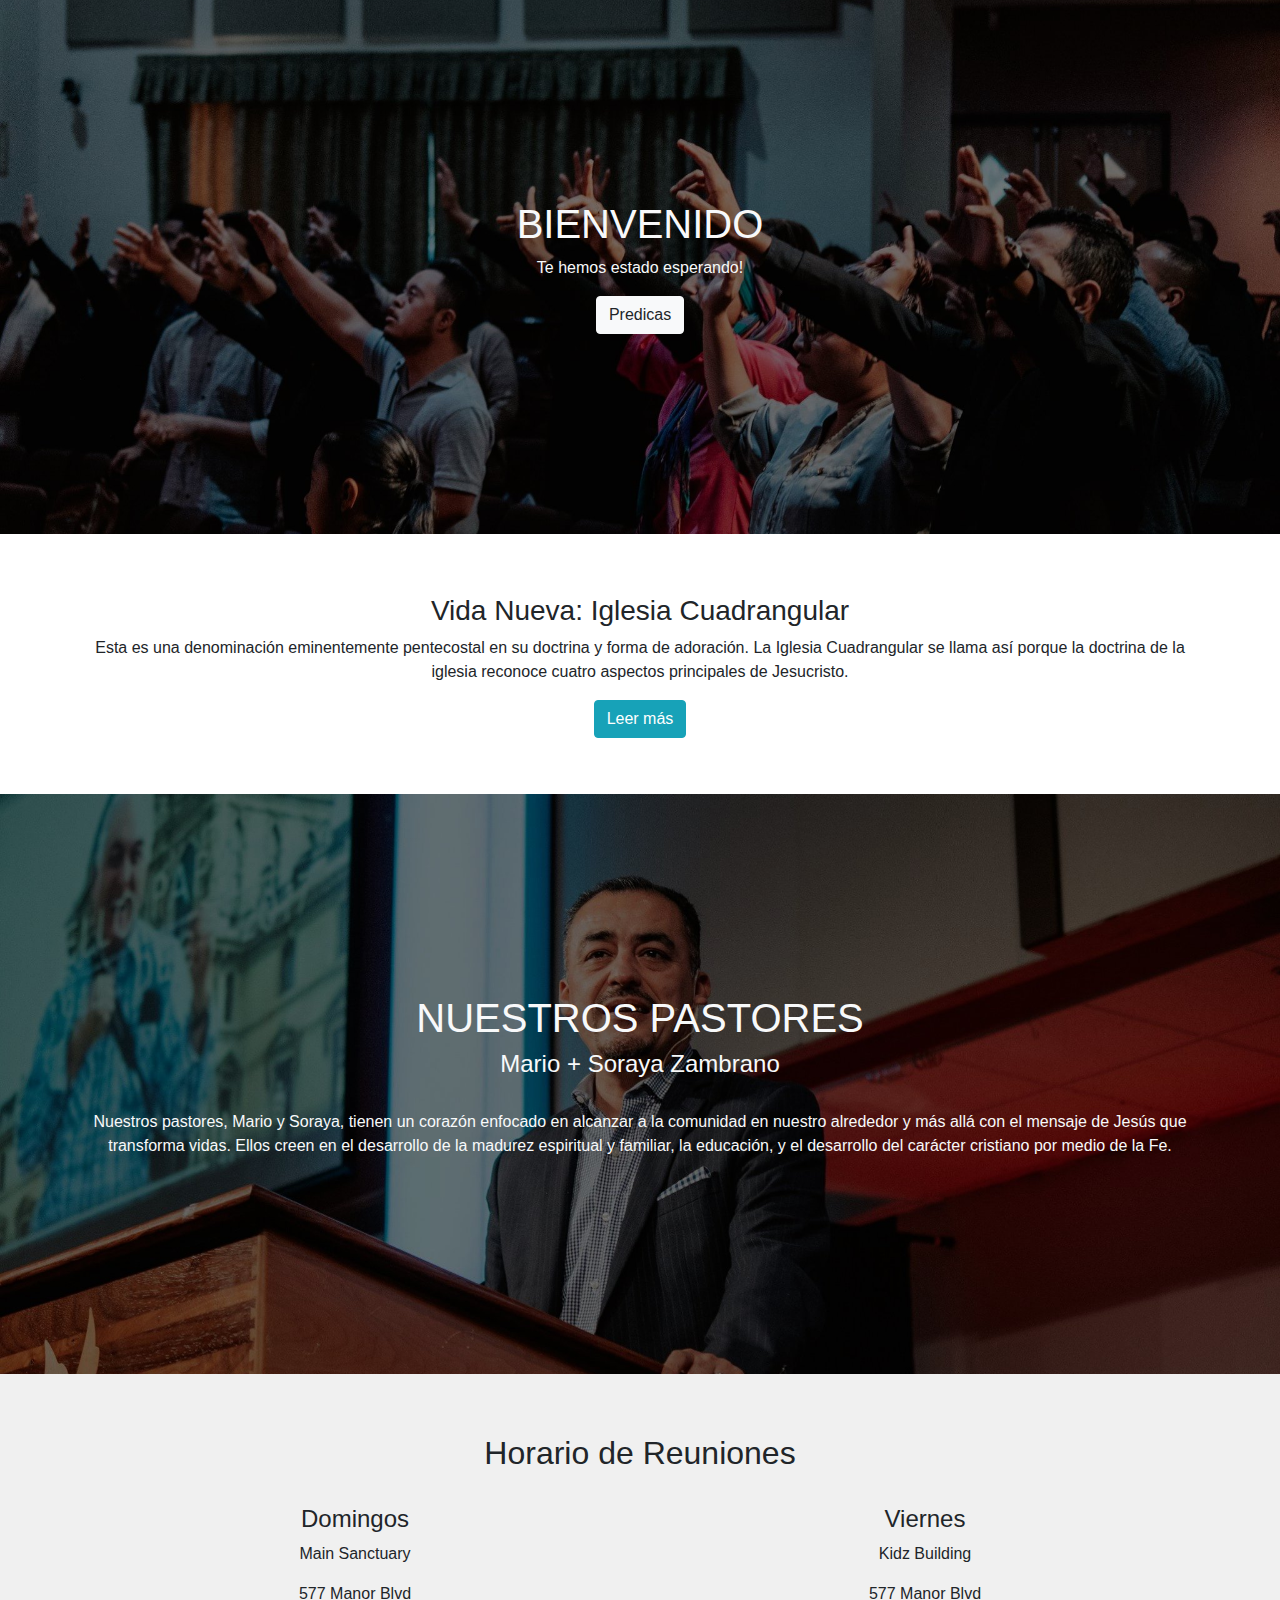
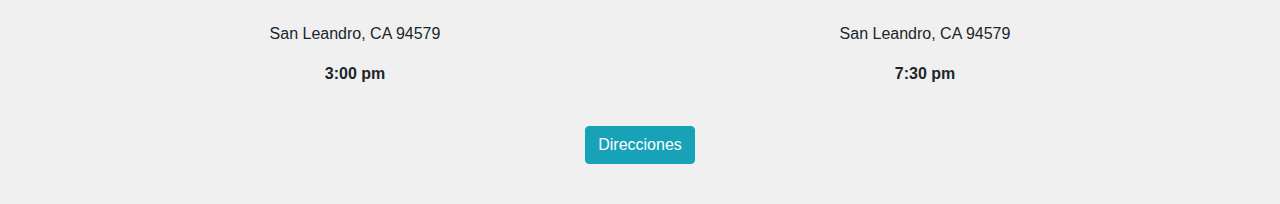
==== index.html @ b49d8861 "Added main files" ====
<!DOCTYPE html>
<html lang="en" dir="ltr">
    <head>
        <meta charset="utf-8">
        <meta name="viewport" content="width=device-width, initial-scale=1, shrink-to-fit=no">

        <title>Vida Nueva</title>

        <link rel="shortcut icon" type="image/png" href="img/icon.ico"  />
        <link rel="stylesheet" href="https://maxcdn.bootstrapcdn.com/bootstrap/4.0.0/css/bootstrap.min.css" integrity="sha384-Gn5384xqQ1aoWXA+058RXPxPg6fy4IWvTNh0E263XmFcJlSAwiGgFAW/dAiS6JXm" crossorigin="anonymous">
         <link rel="stylesheet" href="css/style.css">

    </head>

    <body>

        <header>
            <div class="container">
                <div class="row">
                    <div class="col text-center text-light">

                        <h1> BIENVENIDO </h1>
                        <p> Te hemos estado esperando! </p>
                        <a class="btn btn-light"  href="https://www.youtube.com/channel/UC_aDAeNyjmPONJC0Vfxlsgg" role="button"> Predicas  </a>

                    </div>
                </div>
            </div>
        </header>

        <div class="section-white">
            <div class="container">
                <div class="row">
                    <div class="col text-center">
                        <h3> Vida Nueva: Iglesia Cuadrangular </h3>
                        <p>Esta es una denominación eminentemente pentecostal en su doctrina
                             y forma de adoración. La Iglesia Cuadrangular se llama así porque la doctrina
                             de la iglesia reconoce cuatro aspectos principales de Jesucristo. </p>

                             <p>
                               <a class="btn btn-info" data-toggle="collapse" href="#vision-collapse" role="button" aria-expanded="false" aria-controls="collapseExample">
                                 Leer más
                               </a>
                             </p>

                             <div class="collapse" id="vision-collapse">
                                 <div class="card-deck">

                                       <div class="card">
                                         <img class="card-img-top vision-icon" src="img/vision/cruz.jpg" alt="Card image cap">
                                         <div class="card-body">
                                           <h5 class="card-title">Jesucristo: el Salvador</h5>
                                           <p class="card-text">El Primer y más importante aspecto de la doctrina Cuadrangular es que Jesucristo es el único medio de la salvación para la persona. La salvación no es por obras sino por gracia por medio de la fe, nadie se puede salvar a sí mismo. Efesios 2:8</p>
                                           <!-- <p class="card-text"><small class="text-muted">Last updated 3 mins ago</small></p> -->
                                         </div>
                                       </div>

                                       <div class="card">
                                         <img class="card-img-top" src="img/vision/copa.jpg" alt="Card image cap">
                                         <div class="card-body">
                                           <h5 class="card-title">Jesucristo: el Sanador</h5>
                                           <p class="card-text">La Salvación, el perdón de los pecados no es el final de todo lo que Jesús puede y quiere hacer por la persona. Una vez convertidos a Él, la persona puede ser llena del Espíritu Santo y tener la evidencia de ese bautismo a través de la manifestación de los 9 dones mencionados en 1 Corintios 12.</p>
                                         </div>

                                       </div>
                                       <div class="card">
                                         <img class="card-img-top" src="img/vision/paloma.jpg" alt="Card image cap">
                                         <div class="card-body">
                                           <h5 class="card-title">Jesucristo: el Bautizador con el Espíritu Santo</h5>
                                           <p class="card-text">En la Cruz del Calvario Jesús llevó nuestros pecados y también nuestros dolores y enfermedades. Nos a prometido que por su llagas somos curados. Podemos ser sanados sobrenaturalmente de nuestras enfermedades físicas por medio del Poder de Dios. Isaias 53</p>
                                         </div>
                                       </div>

                                       <div class="card">
                                         <img class="card-img-top" src="img/vision/corona.jpg" alt="Card image cap">
                                         <div class="card-body">
                                           <h5 class="card-title">Jesucristo: el Rey que viene</h5>
                                           <p class="card-text">Jesucristo regresa pronto a reinar. La Biblia le llama Rey de reyes y Senor de senores. Esta es la maravillosa esperanza que tenemos. Apocalipsis 22</p>
                                         </div>
                                       </div>

                                  </div>

                             </div>


                    </div>
                </div>
            </div>
        </div>

        <div class="section-pastor">

            <div class="container">
                <div class="row">
                    <div class="col text-center text-light">

                        <h1> NUESTROS PASTORES </h1>
                        <h4 class="font-weight-light"> Mario + Soraya Zambrano</h4>
                        <br>
                        <p class="">Nuestros pastores, Mario y Soraya, tienen un corazón enfocado en alcanzar a la comunidad en nuestro alrededor y más allá con el mensaje de Jesús que transforma vidas. Ellos creen en el desarrollo de la madurez espiritual y familiar, la educación, y el desarrollo del carácter cristiano por medio de la Fe.</p>

                    </div>
                </div>
            </div>

        </div>

        <div class="section-light">

            <div class="container text-center">
                <div class="row">
                    <div class="col">
                        <h2> Horario de Reuniones </h2>
                        <br>
                        <!-- <p class="">Nuestros pastores, Mario y Soraya, tienen un corazón enfocado en alcanzar a la comunidad en nuestro alrededor y más allá con el mensaje de Jesús que transforma vidas. Ellos creen en el desarrollo de la madurez espiritual y familiar, la educación, y el desarrollo del carácter cristiano por medio de la Fe.</p> -->
                    </div>
                </div>
                <div class="row">
                    <!-- <div class="col"></div> -->

                    <div class="col">
                        <h4> Domingos </h4>
                        <p class="font-weight-light"> Main Sanctuary </p>
                        <p class="font-weight-light"> 577 Manor Blvd </p>
                        <p class="font-weight-light"> San Leandro, CA 94579 </p>
                        <p class="font-weight-bold"> 3:00 pm </p>
                    </div>

                    <div class="col">
                        <h4> Viernes </h4>
                        <p class="font-weight-light"> Kidz Building </p>
                        <p class="font-weight-light"> 577 Manor Blvd </p>
                        <p class="font-weight-light"> San Leandro, CA 94579 </p>
                        <p class="font-weight-bold"> 7:30 pm </p>
                    </div>

                    <!-- <div class="col"></div> -->
                </div>
                <br>
                <a class="btn btn-info"  href="https://goo.gl/maps/6YPVJpTji6L2" role="button"> Direcciones  </a>

            </div>

        </div>

        <!-- <div class="section-blue">
            <div class="section-blue first-section">
                <div class="container">
                    <div class="row">
                        <div class="col text-center">
                            <p>Nuestra Vision</p>

                        </div>
                    </div>
                </div>
            </div>
        </div> -->


<!-- Setting up container template -->
        <!-- <div class="container">
          <div class="row">
            <div class="col">4Columns</div>
            <div class="col">4Columns</div>
            <div class="col">4 Columns</div>
          </div>
        </div> -->

    <script src="https://code.jquery.com/jquery-3.2.1.slim.min.js" integrity="sha384-KJ3o2DKtIkvYIK3UENzmM7KCkRr/rE9/Qpg6aAZGJwFDMVNA/GpGFF93hXpG5KkN" crossorigin="anonymous"></script>
    <script src="https://cdnjs.cloudflare.com/ajax/libs/popper.js/1.12.9/umd/popper.min.js" integrity="sha384-ApNbgh9B+Y1QKtv3Rn7W3mgPxhU9K/ScQsAP7hUibX39j7fakFPskvXusvfa0b4Q" crossorigin="anonymous"></script>
    <script src="https://maxcdn.bootstrapcdn.com/bootstrap/4.0.0/js/bootstrap.min.js" integrity="sha384-JZR6Spejh4U02d8jOt6vLEHfe/JQGiRRSQQxSfFWpi1MquVdAyjUar5+76PVCmYl" crossorigin="anonymous"></script>

    </body>
</html>
---- css/style.css ----
header {
    background-color: #FFFFFF;
    /* F0F8FF */
    padding: 200px 0;
    background-image: url("../img/crecer_opaque.jpg");
    background-size: cover;
    background-position: center center;
    background-repeat: no-repeat;
}

.section-white {
    background-color: #FFFFFF;
    padding: 60px 0 40px;
}

.section-light {
    background-color: #F0F0F0;
    padding: 60px 0 40px;
}

.second-section {
    padding: 200px 0;
    background-size: cover;
    background-position: center center;
    background-repeat: no-repeat;
    background-image: url("..img/sobre_nosotros/mario_zambrano_opaque.jpeg");
}

.section-pastor {
    background-color: #F0F8FF;
    padding: 200px 0;
    background-image: url("../img/pastor/pastor_podium_opaque.jpg");
    background-size: cover;
    background-position: center center;
    background-repeat: no-repeat;
}

.opaque {
    opacity: 0.8
}
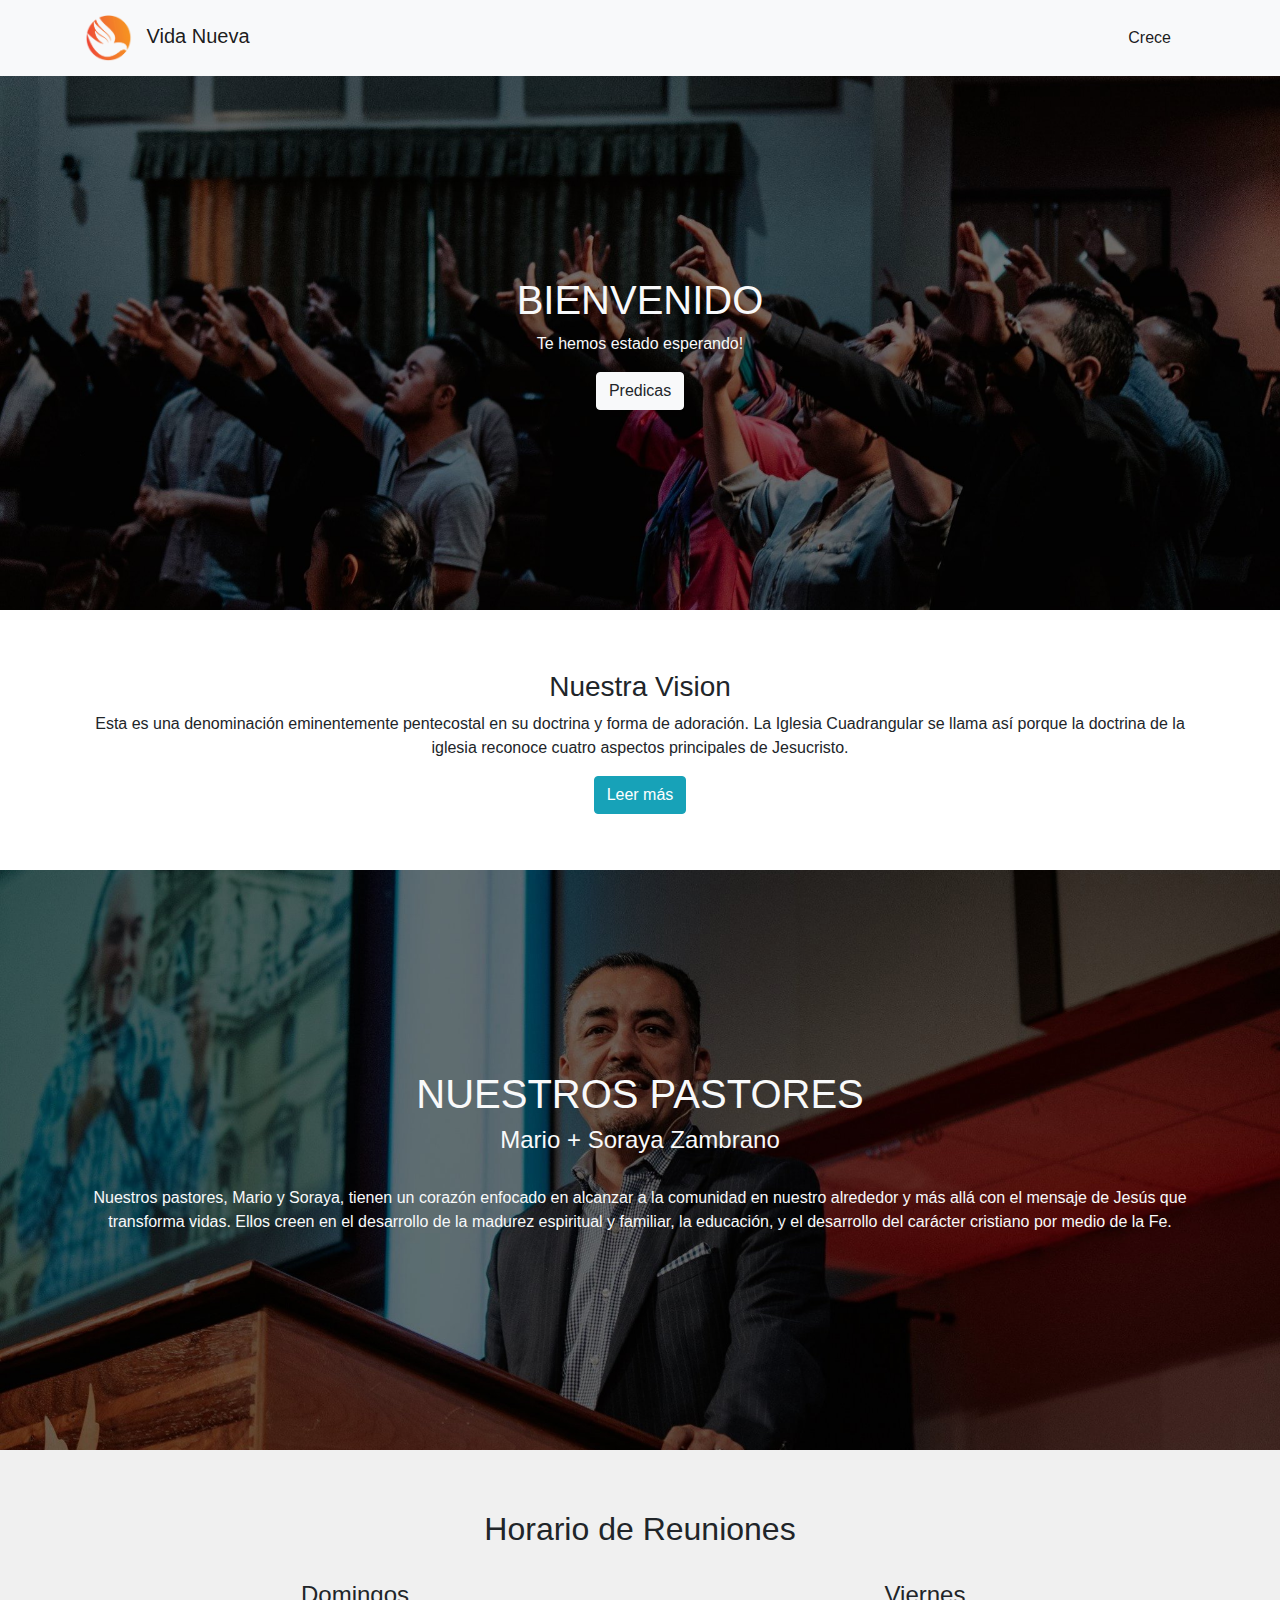
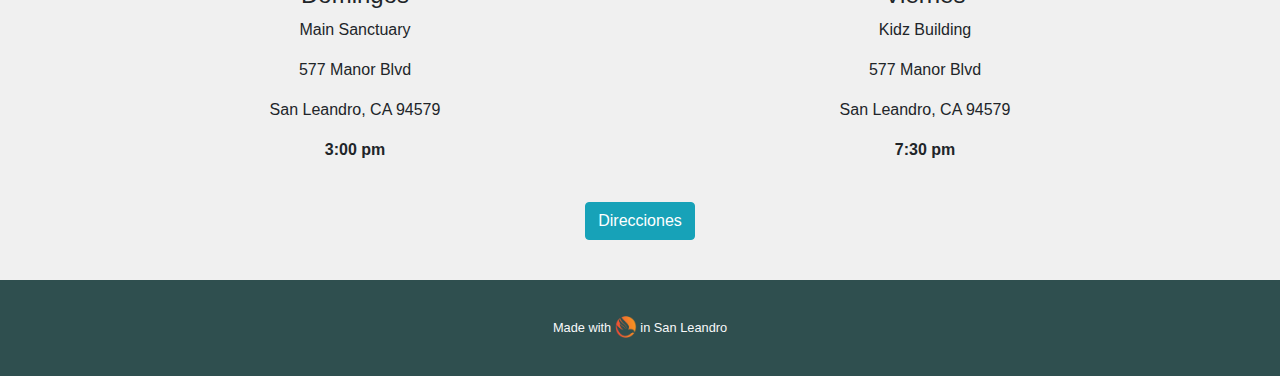
==== commit ddfc9154: "Configured main page" ====
--- a/index.html
+++ b/index.html
@@ -1,18 +1,45 @@
 <!DOCTYPE html>
 <html lang="en" dir="ltr">
-    <head>
-        <meta charset="utf-8">
-        <meta name="viewport" content="width=device-width, initial-scale=1, shrink-to-fit=no">
-
-        <title>Vida Nueva</title>
-
-        <link rel="shortcut icon" type="image/png" href="img/icon.ico"  />
-        <link rel="stylesheet" href="https://maxcdn.bootstrapcdn.com/bootstrap/4.0.0/css/bootstrap.min.css" integrity="sha384-Gn5384xqQ1aoWXA+058RXPxPg6fy4IWvTNh0E263XmFcJlSAwiGgFAW/dAiS6JXm" crossorigin="anonymous">
-         <link rel="stylesheet" href="css/style.css">
-
-    </head>
-
-    <body>
+<head>
+    <meta charset="utf-8">
+    <meta name="viewport" content="width=device-width, initial-scale=1, shrink-to-fit=no">
+
+    <title>Vida Nueva</title>
+
+    <link rel="shortcut icon" type="image/png" href="img/icon.ico"  />
+    <link rel="stylesheet" href="https://maxcdn.bootstrapcdn.com/bootstrap/4.0.0/css/bootstrap.min.css" integrity="sha384-Gn5384xqQ1aoWXA+058RXPxPg6fy4IWvTNh0E263XmFcJlSAwiGgFAW/dAiS6JXm" crossorigin="anonymous">
+    <link rel="stylesheet" href="css/style.css">
+
+</head>
+
+<body>
+
+    <nav class="navbar sticky-top navbar-expand-lg navbar-light bg-light">
+        <div class="container">
+
+            <a class="navbar-brand" href="http://tuvidanueva.org">
+                <img src="img/icon.png" alt="">
+                Vida Nueva</a>
+                <button class="navbar-toggler" type="button" data-toggle="collapse" data-target="#navbarSupportedContent" aria-controls="navbarSupportedContent" aria-expanded="false" aria-label="Toggle navigation">
+                    <span class="navbar-toggler-icon"></span>
+                </button>
+
+                <div class="collapse navbar-collapse" id="navbarSupportedContent">
+                    <ul class="navbar-nav ml-auto">
+                        <li class="nav-item active">
+                            <a class="nav-link" href="#">Crece</a>
+                        </li>
+                        <!-- <li class="nav-item">
+                            <a class="nav-link" href="#">Link</a>
+                        </li>
+                        <li class="nav-item">
+                            <a class="nav-link disabled" href="#">Disabled</a>
+                        </li> -->
+                    </ul>
+                </div>
+            </div>
+        </nav>
+
 
         <header>
             <div class="container">
@@ -32,144 +59,148 @@
             <div class="container">
                 <div class="row">
                     <div class="col text-center">
-                        <h3> Vida Nueva: Iglesia Cuadrangular </h3>
+                        <h3> Nuestra Vision </h3>
                         <p>Esta es una denominación eminentemente pentecostal en su doctrina
-                             y forma de adoración. La Iglesia Cuadrangular se llama así porque la doctrina
-                             de la iglesia reconoce cuatro aspectos principales de Jesucristo. </p>
-
-                             <p>
-                               <a class="btn btn-info" data-toggle="collapse" href="#vision-collapse" role="button" aria-expanded="false" aria-controls="collapseExample">
-                                 Leer más
-                               </a>
-                             </p>
-
-                             <div class="collapse" id="vision-collapse">
-                                 <div class="card-deck">
-
-                                       <div class="card">
-                                         <img class="card-img-top vision-icon" src="img/vision/cruz.jpg" alt="Card image cap">
-                                         <div class="card-body">
-                                           <h5 class="card-title">Jesucristo: el Salvador</h5>
-                                           <p class="card-text">El Primer y más importante aspecto de la doctrina Cuadrangular es que Jesucristo es el único medio de la salvación para la persona. La salvación no es por obras sino por gracia por medio de la fe, nadie se puede salvar a sí mismo. Efesios 2:8</p>
-                                           <!-- <p class="card-text"><small class="text-muted">Last updated 3 mins ago</small></p> -->
-                                         </div>
-                                       </div>
-
-                                       <div class="card">
-                                         <img class="card-img-top" src="img/vision/copa.jpg" alt="Card image cap">
-                                         <div class="card-body">
-                                           <h5 class="card-title">Jesucristo: el Sanador</h5>
-                                           <p class="card-text">La Salvación, el perdón de los pecados no es el final de todo lo que Jesús puede y quiere hacer por la persona. Una vez convertidos a Él, la persona puede ser llena del Espíritu Santo y tener la evidencia de ese bautismo a través de la manifestación de los 9 dones mencionados en 1 Corintios 12.</p>
-                                         </div>
-
-                                       </div>
-                                       <div class="card">
-                                         <img class="card-img-top" src="img/vision/paloma.jpg" alt="Card image cap">
-                                         <div class="card-body">
-                                           <h5 class="card-title">Jesucristo: el Bautizador con el Espíritu Santo</h5>
-                                           <p class="card-text">En la Cruz del Calvario Jesús llevó nuestros pecados y también nuestros dolores y enfermedades. Nos a prometido que por su llagas somos curados. Podemos ser sanados sobrenaturalmente de nuestras enfermedades físicas por medio del Poder de Dios. Isaias 53</p>
-                                         </div>
-                                       </div>
-
-                                       <div class="card">
-                                         <img class="card-img-top" src="img/vision/corona.jpg" alt="Card image cap">
-                                         <div class="card-body">
-                                           <h5 class="card-title">Jesucristo: el Rey que viene</h5>
-                                           <p class="card-text">Jesucristo regresa pronto a reinar. La Biblia le llama Rey de reyes y Senor de senores. Esta es la maravillosa esperanza que tenemos. Apocalipsis 22</p>
-                                         </div>
-                                       </div>
-
-                                  </div>
-
-                             </div>
-
-
-                    </div>
-                </div>
-            </div>
-        </div>
-
-        <div class="section-pastor">
-
-            <div class="container">
-                <div class="row">
-                    <div class="col text-center text-light">
-
-                        <h1> NUESTROS PASTORES </h1>
-                        <h4 class="font-weight-light"> Mario + Soraya Zambrano</h4>
-                        <br>
-                        <p class="">Nuestros pastores, Mario y Soraya, tienen un corazón enfocado en alcanzar a la comunidad en nuestro alrededor y más allá con el mensaje de Jesús que transforma vidas. Ellos creen en el desarrollo de la madurez espiritual y familiar, la educación, y el desarrollo del carácter cristiano por medio de la Fe.</p>
-
-                    </div>
-                </div>
-            </div>
-
-        </div>
-
-        <div class="section-light">
-
-            <div class="container text-center">
-                <div class="row">
-                    <div class="col">
-                        <h2> Horario de Reuniones </h2>
-                        <br>
-                        <!-- <p class="">Nuestros pastores, Mario y Soraya, tienen un corazón enfocado en alcanzar a la comunidad en nuestro alrededor y más allá con el mensaje de Jesús que transforma vidas. Ellos creen en el desarrollo de la madurez espiritual y familiar, la educación, y el desarrollo del carácter cristiano por medio de la Fe.</p> -->
-                    </div>
-                </div>
-                <div class="row">
-                    <!-- <div class="col"></div> -->
-
-                    <div class="col">
-                        <h4> Domingos </h4>
-                        <p class="font-weight-light"> Main Sanctuary </p>
-                        <p class="font-weight-light"> 577 Manor Blvd </p>
-                        <p class="font-weight-light"> San Leandro, CA 94579 </p>
-                        <p class="font-weight-bold"> 3:00 pm </p>
-                    </div>
-
-                    <div class="col">
-                        <h4> Viernes </h4>
-                        <p class="font-weight-light"> Kidz Building </p>
-                        <p class="font-weight-light"> 577 Manor Blvd </p>
-                        <p class="font-weight-light"> San Leandro, CA 94579 </p>
-                        <p class="font-weight-bold"> 7:30 pm </p>
-                    </div>
-
-                    <!-- <div class="col"></div> -->
-                </div>
-                <br>
-                <a class="btn btn-info"  href="https://goo.gl/maps/6YPVJpTji6L2" role="button"> Direcciones  </a>
-
-            </div>
-
-        </div>
-
-        <!-- <div class="section-blue">
-            <div class="section-blue first-section">
+                            y forma de adoración. La Iglesia Cuadrangular se llama así porque la doctrina
+                            de la iglesia reconoce cuatro aspectos principales de Jesucristo. </p>
+
+                            <p>
+                                <a class="btn btn-info" data-toggle="collapse" href="#vision-collapse" role="button" aria-expanded="false" aria-controls="collapseExample">
+                                    Leer más
+                                </a>
+                            </p>
+
+                            <div class="collapse" id="vision-collapse">
+                                <div class="card-deck">
+
+                                    <div class="card">
+                                        <img class="card-img-top vision-icon" src="img/vision/cruz.jpg" alt="Card image cap">
+                                        <div class="card-body">
+                                            <h5 class="card-title">Jesucristo: el Salvador</h5>
+                                            <p class="card-text">El Primer y más importante aspecto de la doctrina Cuadrangular es que Jesucristo es el único medio de la salvación para la persona. La salvación no es por obras sino por gracia por medio de la fe, nadie se puede salvar a sí mismo. Efesios 2:8</p>
+                                            <!-- <p class="card-text"><small class="text-muted">Last updated 3 mins ago</small></p> -->
+                                        </div>
+                                    </div>
+
+                                    <div class="card">
+                                        <img class="card-img-top" src="img/vision/copa.jpg" alt="Card image cap">
+                                        <div class="card-body">
+                                            <h5 class="card-title">Jesucristo: el Sanador</h5>
+                                            <p class="card-text">La Salvación, el perdón de los pecados no es el final de todo lo que Jesús puede y quiere hacer por la persona. Una vez convertidos a Él, la persona puede ser llena del Espíritu Santo y tener la evidencia de ese bautismo a través de la manifestación de los 9 dones mencionados en 1 Corintios 12.</p>
+                                        </div>
+
+                                    </div>
+                                    <div class="card">
+                                        <img class="card-img-top" src="img/vision/paloma.jpg" alt="Card image cap">
+                                        <div class="card-body">
+                                            <h5 class="card-title">Jesucristo: el Bautizador con el Espíritu Santo</h5>
+                                            <p class="card-text">En la Cruz del Calvario Jesús llevó nuestros pecados y también nuestros dolores y enfermedades. Nos a prometido que por su llagas somos curados. Podemos ser sanados sobrenaturalmente de nuestras enfermedades físicas por medio del Poder de Dios. Isaias 53</p>
+                                        </div>
+                                    </div>
+
+                                    <div class="card">
+                                        <img class="card-img-top" src="img/vision/corona.jpg" alt="Card image cap">
+                                        <div class="card-body">
+                                            <h5 class="card-title">Jesucristo: el Rey que viene</h5>
+                                            <p class="card-text">Jesucristo regresa pronto a reinar. La Biblia le llama Rey de reyes y Senor de senores. Esta es la maravillosa esperanza que tenemos. Apocalipsis 22</p>
+                                        </div>
+                                    </div>
+
+                                </div>
+
+                            </div>
+
+
+                        </div>
+                    </div>
+                </div>
+            </div>
+
+            <div class="section-pastor">
+
                 <div class="container">
                     <div class="row">
-                        <div class="col text-center">
-                            <p>Nuestra Vision</p>
-
-                        </div>
-                    </div>
-                </div>
-            </div>
-        </div> -->
+                        <div class="col text-center text-light">
+
+                            <h1> NUESTROS PASTORES </h1>
+                            <h4 class="font-weight-light"> Mario + Soraya Zambrano</h4>
+                            <br>
+                            <p class="">Nuestros pastores, Mario y Soraya, tienen un corazón enfocado en alcanzar a la comunidad en nuestro alrededor y más allá con el mensaje de Jesús que transforma vidas. Ellos creen en el desarrollo de la madurez espiritual y familiar, la educación, y el desarrollo del carácter cristiano por medio de la Fe.</p>
+
+                        </div>
+                    </div>
+                </div>
+
+            </div>
+
+            <div class="section-light">
+
+                <div class="container text-center">
+                    <div class="row">
+                        <div class="col">
+                            <h2> Horario de Reuniones </h2>
+                            <br>
+                            <!-- <p class="">Nuestros pastores, Mario y Soraya, tienen un corazón enfocado en alcanzar a la comunidad en nuestro alrededor y más allá con el mensaje de Jesús que transforma vidas. Ellos creen en el desarrollo de la madurez espiritual y familiar, la educación, y el desarrollo del carácter cristiano por medio de la Fe.</p> -->
+                        </div>
+                    </div>
+                    <div class="row">
+                        <!-- <div class="col"></div> -->
+
+                        <div class="col">
+                            <h4> Domingos </h4>
+                            <p class="font-weight-light"> Main Sanctuary </p>
+                            <p class="font-weight-light"> 577 Manor Blvd </p>
+                            <p class="font-weight-light"> San Leandro, CA 94579 </p>
+                            <p class="font-weight-bold"> 3:00 pm </p>
+                        </div>
+
+                        <div class="col">
+                            <h4> Viernes </h4>
+                            <p class="font-weight-light"> Kidz Building </p>
+                            <p class="font-weight-light"> 577 Manor Blvd </p>
+                            <p class="font-weight-light"> San Leandro, CA 94579 </p>
+                            <p class="font-weight-bold"> 7:30 pm </p>
+                        </div>
+
+                        <!-- <div class="col"></div> -->
+                    </div>
+                    <br>
+                    <a class="btn btn-info"  href="https://goo.gl/maps/6YPVJpTji6L2" role="button"> Direcciones  </a>
+
+                </div>
+
+            </div>
+
+            <footer class="text-center text-light">
+                <small>Made with <span><img class="footer-logo" src="img/icon.png" alt=""></span> in San Leandro</small>
+            </footer>
+
+            <!-- <div class="section-blue">
+            <div class="section-blue first-section">
+            <div class="container">
+            <div class="row">
+            <div class="col text-center">
+            <p>Nuestra Vision</p>
+
+        </div>
+    </div>
+</div>
+</div>
+</div> -->
 
 
 <!-- Setting up container template -->
-        <!-- <div class="container">
-          <div class="row">
-            <div class="col">4Columns</div>
-            <div class="col">4Columns</div>
-            <div class="col">4 Columns</div>
-          </div>
-        </div> -->
-
-    <script src="https://code.jquery.com/jquery-3.2.1.slim.min.js" integrity="sha384-KJ3o2DKtIkvYIK3UENzmM7KCkRr/rE9/Qpg6aAZGJwFDMVNA/GpGFF93hXpG5KkN" crossorigin="anonymous"></script>
-    <script src="https://cdnjs.cloudflare.com/ajax/libs/popper.js/1.12.9/umd/popper.min.js" integrity="sha384-ApNbgh9B+Y1QKtv3Rn7W3mgPxhU9K/ScQsAP7hUibX39j7fakFPskvXusvfa0b4Q" crossorigin="anonymous"></script>
-    <script src="https://maxcdn.bootstrapcdn.com/bootstrap/4.0.0/js/bootstrap.min.js" integrity="sha384-JZR6Spejh4U02d8jOt6vLEHfe/JQGiRRSQQxSfFWpi1MquVdAyjUar5+76PVCmYl" crossorigin="anonymous"></script>
-
-    </body>
+<!-- <div class="container">
+<div class="row">
+<div class="col">4Columns</div>
+<div class="col">4Columns</div>
+<div class="col">4 Columns</div>
+</div>
+</div> -->
+
+<script src="https://code.jquery.com/jquery-3.2.1.slim.min.js" integrity="sha384-KJ3o2DKtIkvYIK3UENzmM7KCkRr/rE9/Qpg6aAZGJwFDMVNA/GpGFF93hXpG5KkN" crossorigin="anonymous"></script>
+<script src="https://cdnjs.cloudflare.com/ajax/libs/popper.js/1.12.9/umd/popper.min.js" integrity="sha384-ApNbgh9B+Y1QKtv3Rn7W3mgPxhU9K/ScQsAP7hUibX39j7fakFPskvXusvfa0b4Q" crossorigin="anonymous"></script>
+<script src="https://maxcdn.bootstrapcdn.com/bootstrap/4.0.0/js/bootstrap.min.js" integrity="sha384-JZR6Spejh4U02d8jOt6vLEHfe/JQGiRRSQQxSfFWpi1MquVdAyjUar5+76PVCmYl" crossorigin="anonymous"></script>
+
+</body>
 </html>
--- a/css/style.css
+++ b/css/style.css
@@ -9,6 +9,16 @@
     background-size: cover;
     background-position: center center;
     background-repeat: no-repeat;
+}
+
+.nav-item {
+    margin: 10px 16px;
+}
+
+.navbar-brand img {
+    height: 46px;
+    margin-right: 8px;
+    width: 48px;
 }
 
 .section-white {
@@ -41,3 +51,14 @@
 .opaque {
     opacity: 0.8
 }
+
+footer {
+    background-color: #2F4F4F;
+    padding: 35px 0;
+}
+
+.footer-logo {
+  height: 22px;
+  margin-bottom: 3px;
+  width: 22px;
+}
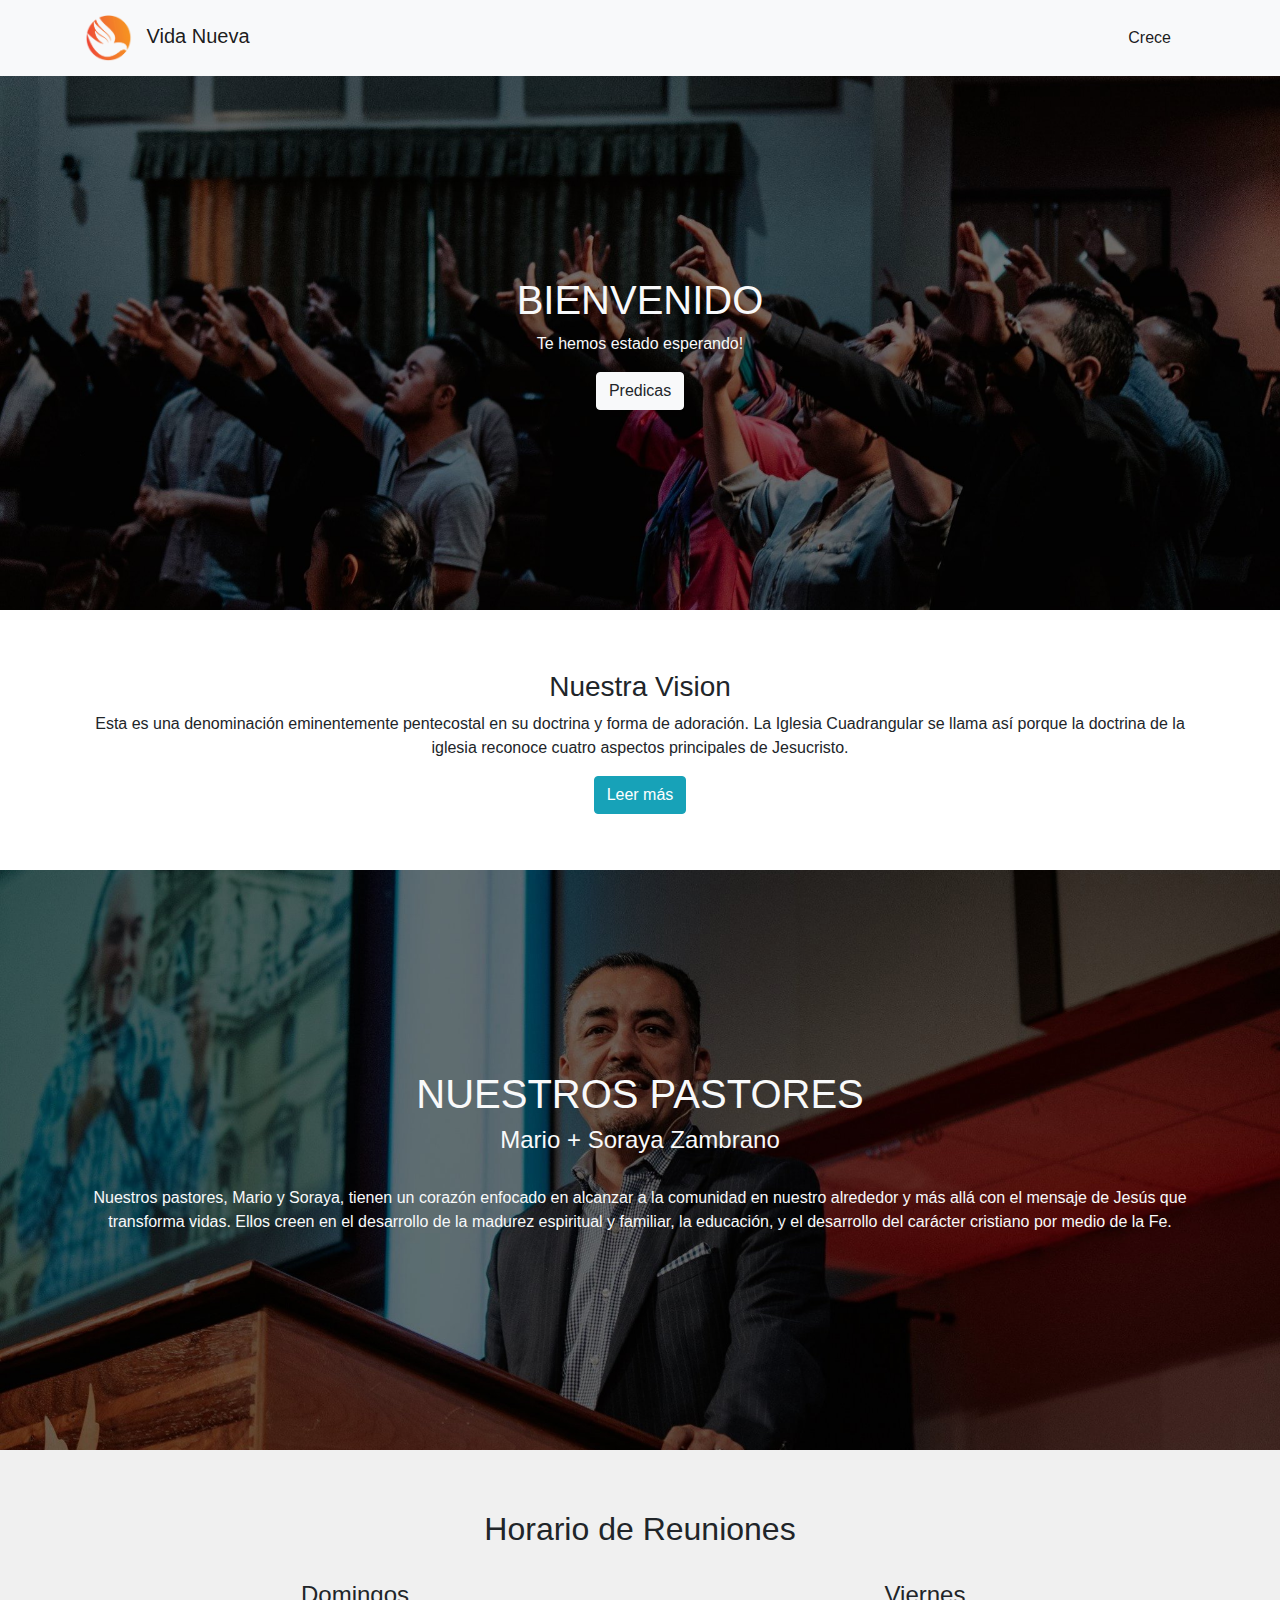
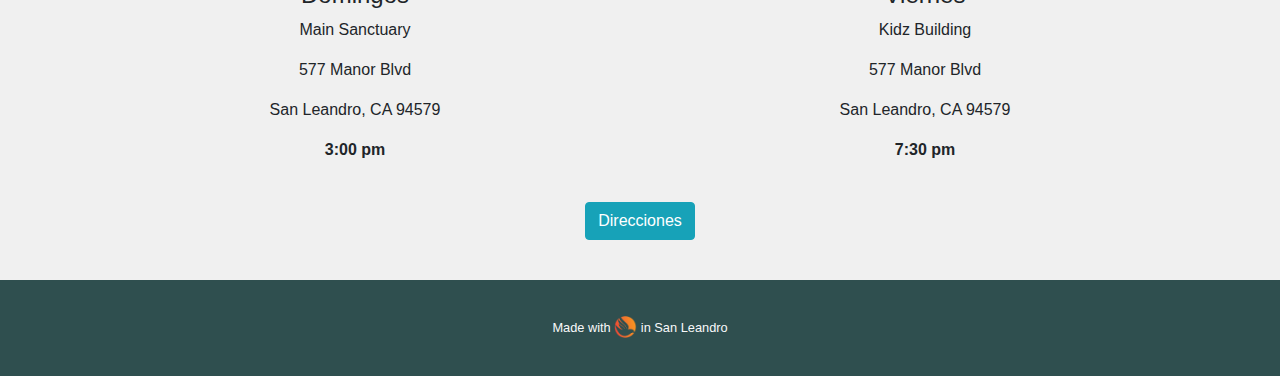
==== commit de1da6c6: "Configured logo" ====
--- a/index.html
+++ b/index.html
@@ -18,7 +18,7 @@
         <div class="container">
 
             <a class="navbar-brand" href="http://tuvidanueva.org">
-                <img src="img/icon.png" alt="">
+                <img src="img/icon.png" style="height: 46px; width: 48px;" alt="">
                 Vida Nueva</a>
                 <button class="navbar-toggler" type="button" data-toggle="collapse" data-target="#navbarSupportedContent" aria-controls="navbarSupportedContent" aria-expanded="false" aria-label="Toggle navigation">
                     <span class="navbar-toggler-icon"></span>
@@ -172,7 +172,7 @@
             </div>
 
             <footer class="text-center text-light">
-                <small>Made with <span><img class="footer-logo" src="img/icon.png" alt=""></span> in San Leandro</small>
+                <small>Made with <span><img class="footer-logo" src="img/icon.png" style="height: 22px; width: 23px;" alt=""></span> in San Leandro</small>
             </footer>
 
             <!-- <div class="section-blue">
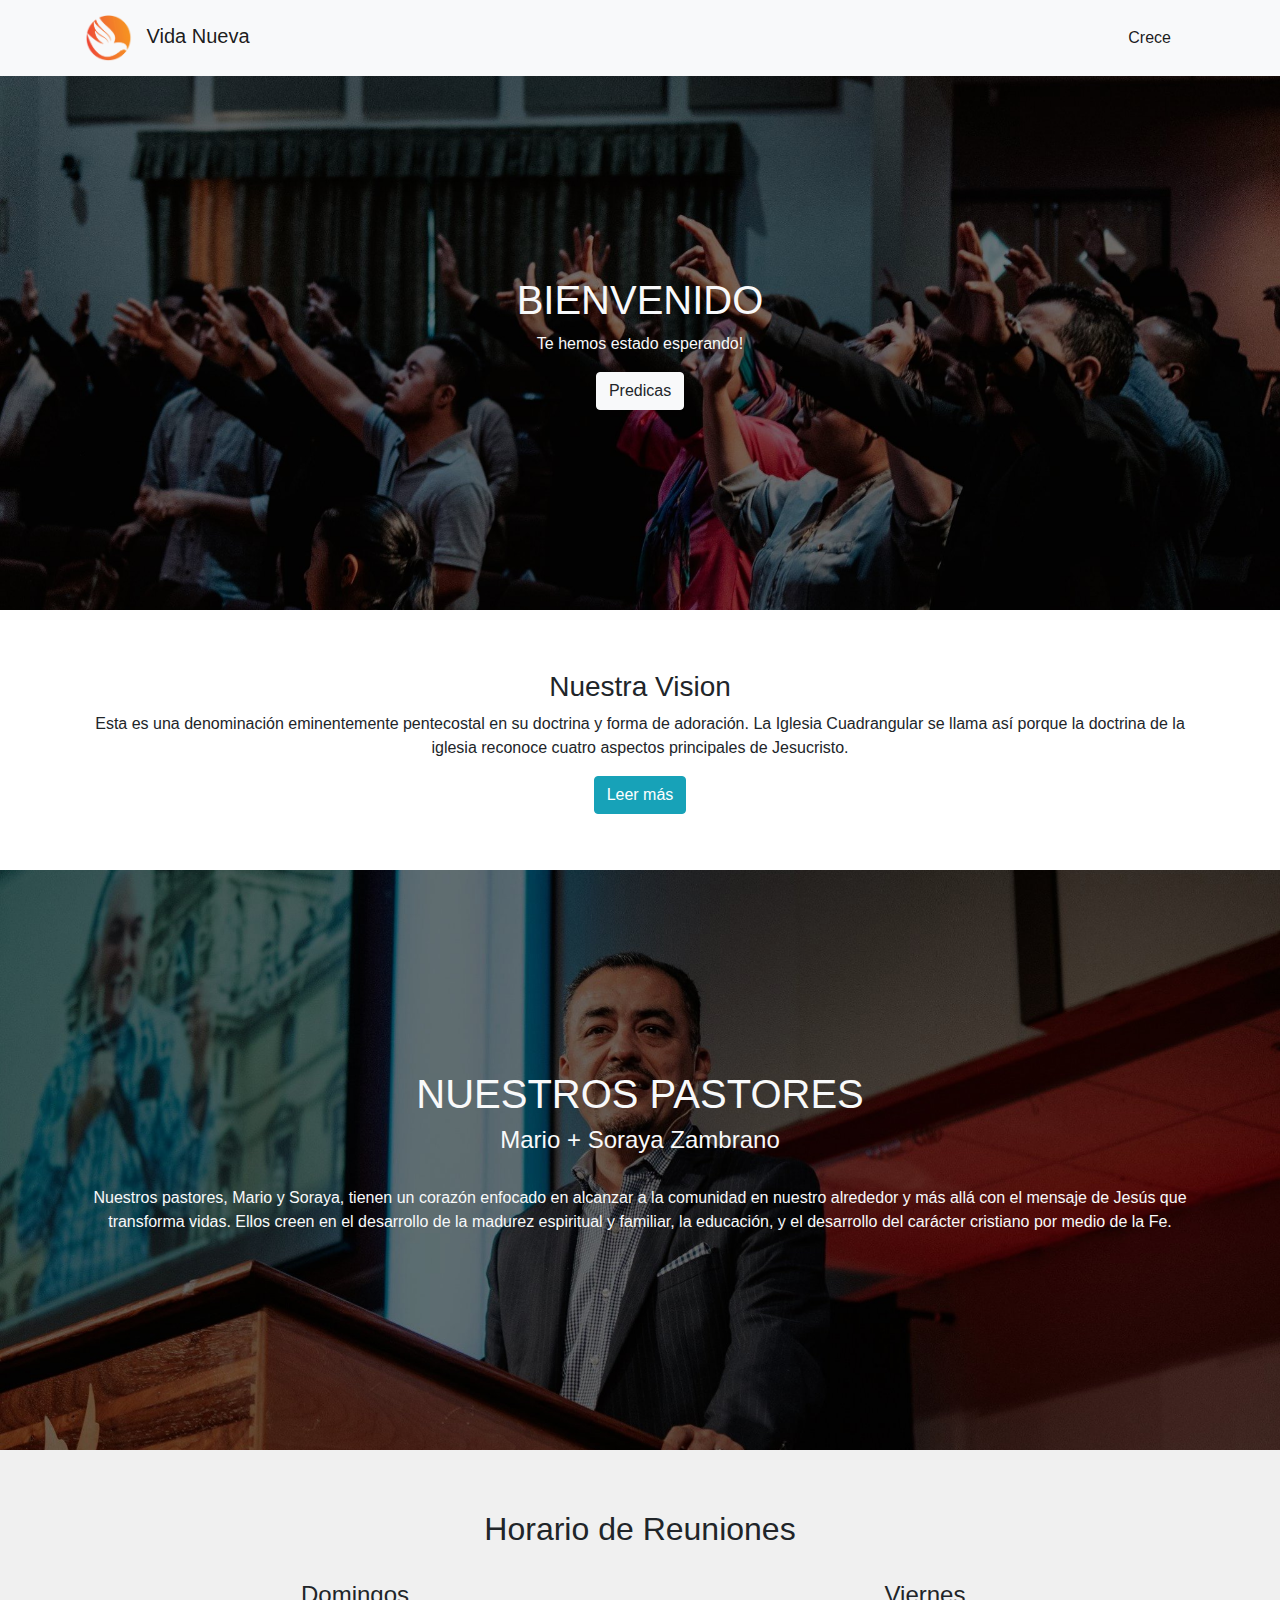
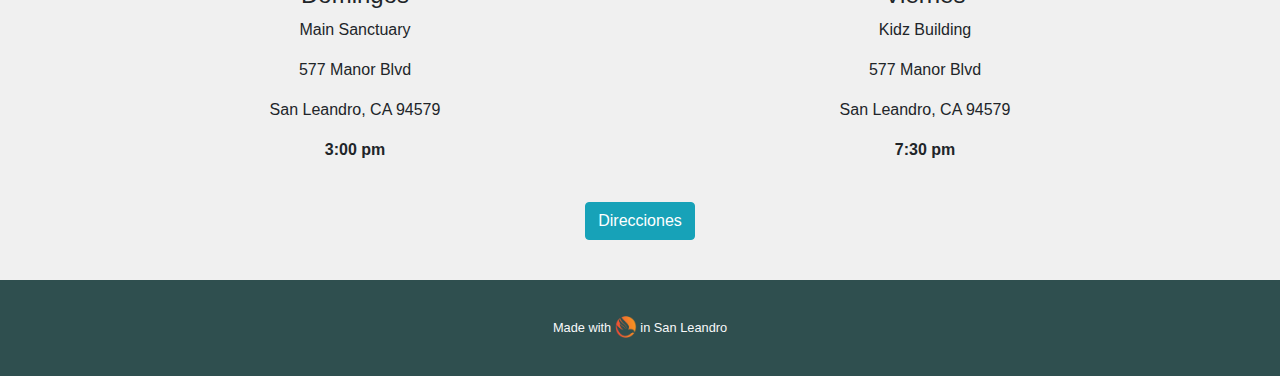
==== commit e3990b9d: "Configured the css type on the header section" ====
--- a/index.html
+++ b/index.html
@@ -8,7 +8,7 @@
 
     <link rel="shortcut icon" type="image/png" href="img/icon.ico"  />
     <link rel="stylesheet" href="https://maxcdn.bootstrapcdn.com/bootstrap/4.0.0/css/bootstrap.min.css" integrity="sha384-Gn5384xqQ1aoWXA+058RXPxPg6fy4IWvTNh0E263XmFcJlSAwiGgFAW/dAiS6JXm" crossorigin="anonymous">
-    <link rel="stylesheet" href="css/style.css">
+    <link rel="stylesheet" type="text/css" href="css/style.css">
 
 </head>
 
@@ -18,7 +18,7 @@
         <div class="container">
 
             <a class="navbar-brand" href="http://tuvidanueva.org">
-                <img src="img/icon.png" style="height: 46px; width: 48px;" alt="">
+                <img src="img/icon.png" alt="">
                 Vida Nueva</a>
                 <button class="navbar-toggler" type="button" data-toggle="collapse" data-target="#navbarSupportedContent" aria-controls="navbarSupportedContent" aria-expanded="false" aria-label="Toggle navigation">
                     <span class="navbar-toggler-icon"></span>
@@ -172,7 +172,7 @@
             </div>
 
             <footer class="text-center text-light">
-                <small>Made with <span><img class="footer-logo" src="img/icon.png" style="height: 22px; width: 23px;" alt=""></span> in San Leandro</small>
+                <small>Made with <span><img class="footer-logo" src="img/icon.png" alt=""></span> in San Leandro</small>
             </footer>
 
             <!-- <div class="section-blue">
--- a/css/style.css
+++ b/css/style.css
@@ -1,5 +1,3 @@
-
-
 
 header {
     background-color: #FFFFFF;
@@ -19,6 +17,17 @@
     height: 46px;
     margin-right: 8px;
     width: 48px;
+}
+
+footer {
+    background-color: #2F4F4F;
+    padding: 35px 0;
+}
+
+.footer-logo {
+  height: 22px;
+  margin-bottom: 3px;
+  width: 22px;
 }
 
 .section-white {
@@ -47,18 +56,3 @@
     background-position: center center;
     background-repeat: no-repeat;
 }
-
-.opaque {
-    opacity: 0.8
-}
-
-footer {
-    background-color: #2F4F4F;
-    padding: 35px 0;
-}
-
-.footer-logo {
-  height: 22px;
-  margin-bottom: 3px;
-  width: 22px;
-}
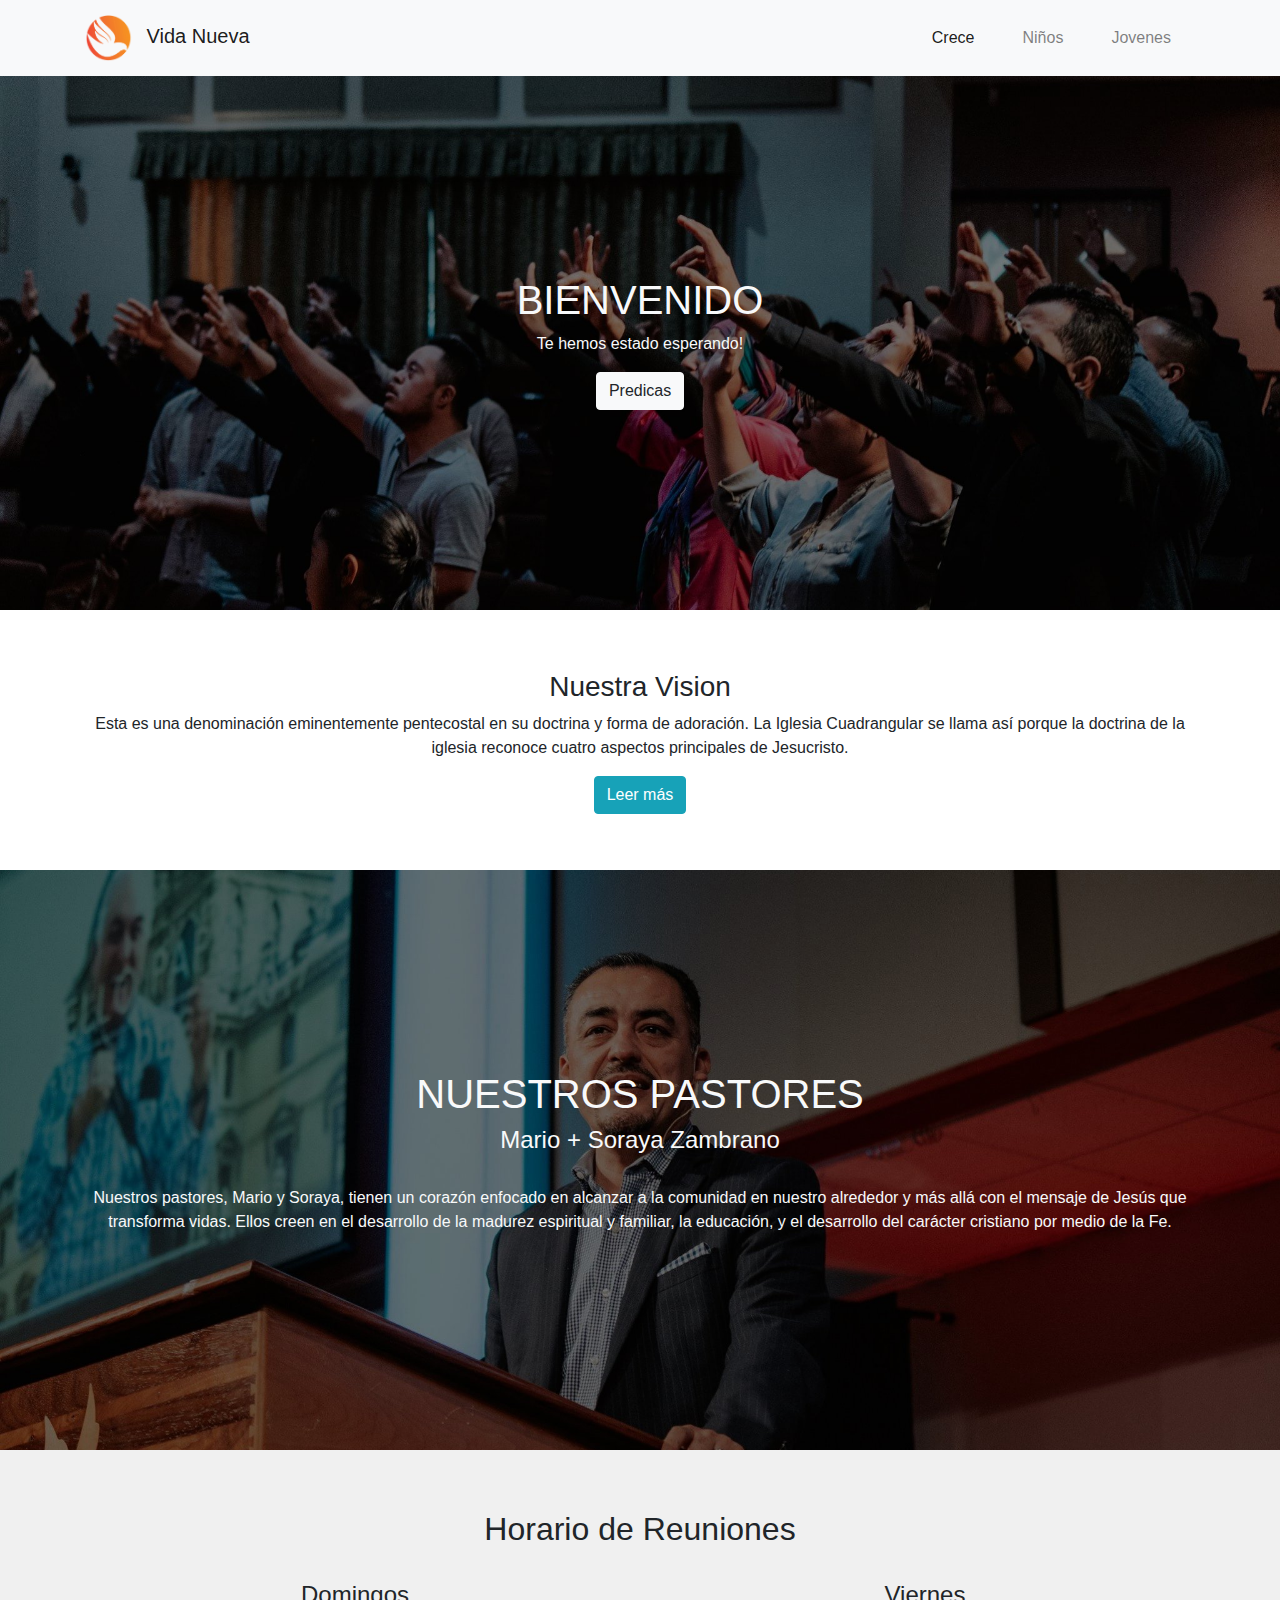
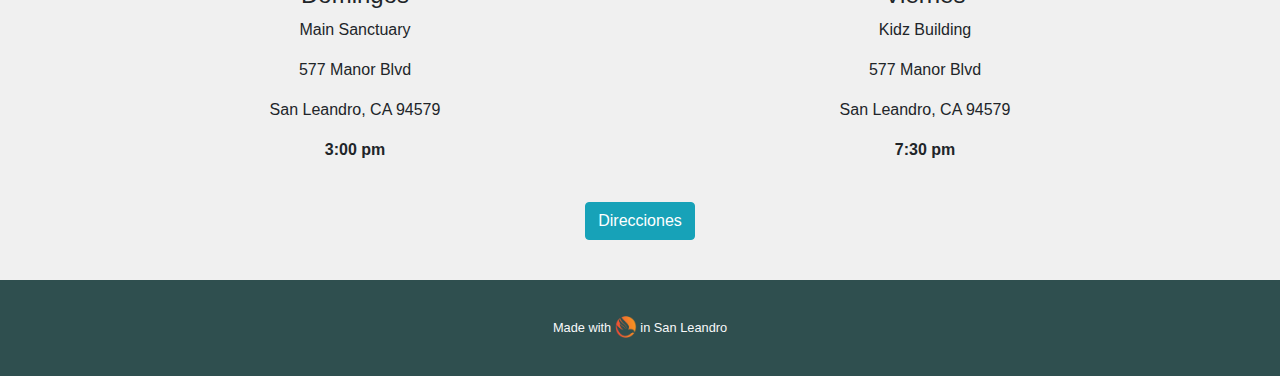
==== commit 1e03072e: "Added Kids html page" ====
--- a/index.html
+++ b/index.html
@@ -27,21 +27,20 @@
                 <div class="collapse navbar-collapse" id="navbarSupportedContent">
                     <ul class="navbar-nav ml-auto">
                         <li class="nav-item active">
-                            <a class="nav-link" href="#">Crece</a>
-                        </li>
-                        <!-- <li class="nav-item">
-                            <a class="nav-link" href="#">Link</a>
+                            <a class="nav-link" href="crece.html">Crece</a>
                         </li>
                         <li class="nav-item">
-                            <a class="nav-link disabled" href="#">Disabled</a>
-                        </li> -->
+                            <a class="nav-link" href="kids.html">Niños</a>
+                        </li>
+                        <li class="nav-item">
+                            <a class="nav-link" href="#">Jovenes</a>
+                        </li>
                     </ul>
                 </div>
             </div>
         </nav>
 
-
-        <header>
+        <header class="header-main">
             <div class="container">
                 <div class="row">
                     <div class="col text-center text-light">
@@ -198,9 +197,14 @@
 </div>
 </div> -->
 
+<script src="https://ajax.googleapis.com/ajax/libs/jquery/2.1.3/jquery.min.js"></script>
+<script src="script.js"></script>
 <script src="https://code.jquery.com/jquery-3.2.1.slim.min.js" integrity="sha384-KJ3o2DKtIkvYIK3UENzmM7KCkRr/rE9/Qpg6aAZGJwFDMVNA/GpGFF93hXpG5KkN" crossorigin="anonymous"></script>
 <script src="https://cdnjs.cloudflare.com/ajax/libs/popper.js/1.12.9/umd/popper.min.js" integrity="sha384-ApNbgh9B+Y1QKtv3Rn7W3mgPxhU9K/ScQsAP7hUibX39j7fakFPskvXusvfa0b4Q" crossorigin="anonymous"></script>
 <script src="https://maxcdn.bootstrapcdn.com/bootstrap/4.0.0/js/bootstrap.min.js" integrity="sha384-JZR6Spejh4U02d8jOt6vLEHfe/JQGiRRSQQxSfFWpi1MquVdAyjUar5+76PVCmYl" crossorigin="anonymous"></script>
 
+
+
+
 </body>
 </html>
--- a/css/style.css
+++ b/css/style.css
@@ -1,9 +1,18 @@
 
-header {
+.header-main {
     background-color: #FFFFFF;
     /* F0F8FF */
     padding: 200px 0;
     background-image: url("../img/crecer_opaque.jpg");
+    background-size: cover;
+    background-position: center center;
+    background-repeat: no-repeat;
+}
+
+.header-crece {
+    background-color: #778899;
+    /* F0F8FF */
+    padding: 200px 0;
     background-size: cover;
     background-position: center center;
     background-repeat: no-repeat;
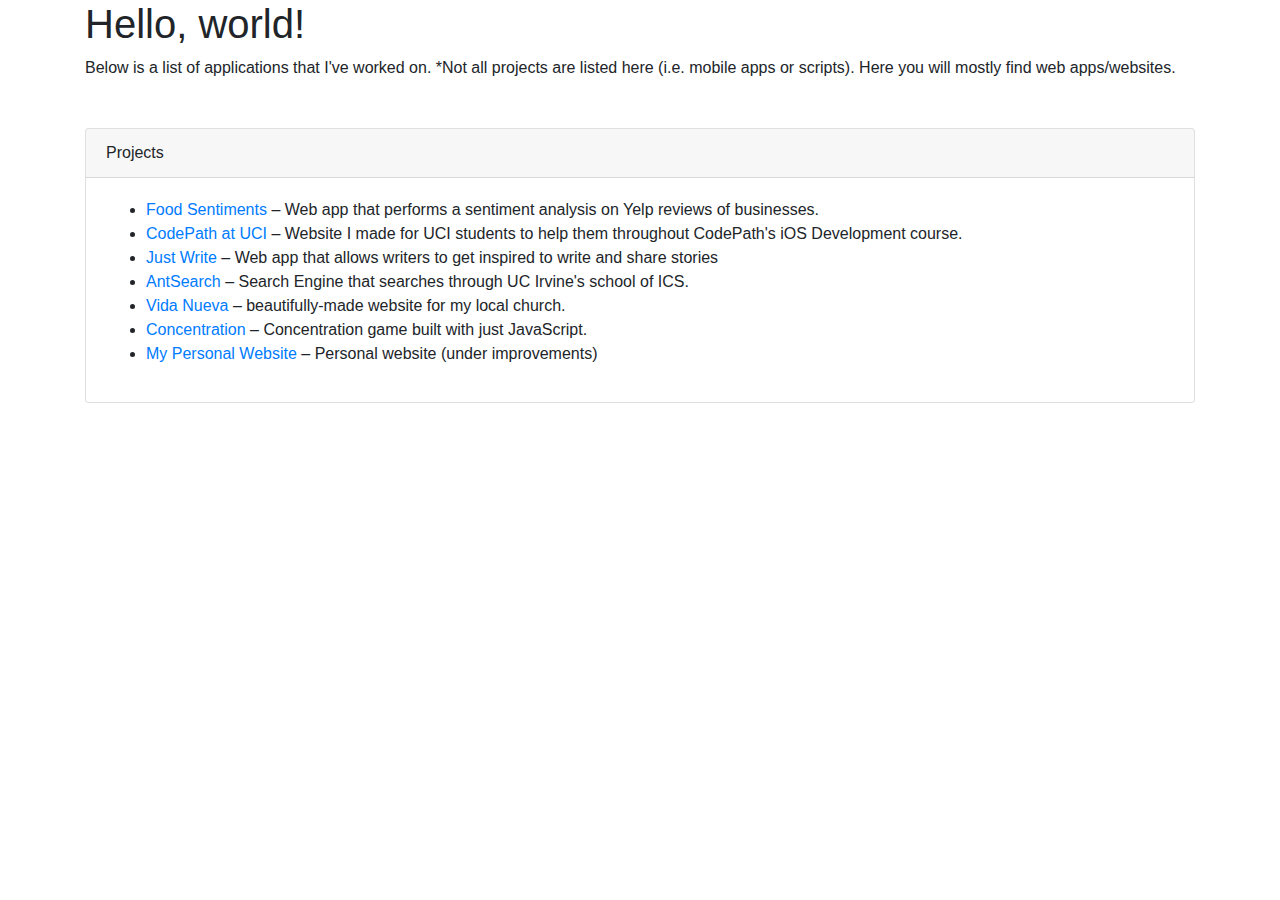
==== commit 4b02c909: "Finished adding all web app projects" ====
--- a/index.html
+++ b/index.html
@@ -1,210 +1,76 @@
-<!DOCTYPE html>
-<html lang="en" dir="ltr">
+<!doctype html>
+<html lang="en">
 <head>
+    <!-- Required meta tags -->
     <meta charset="utf-8">
     <meta name="viewport" content="width=device-width, initial-scale=1, shrink-to-fit=no">
 
-    <title>Vida Nueva</title>
-
-    <link rel="shortcut icon" type="image/png" href="img/icon.ico"  />
-    <link rel="stylesheet" href="https://maxcdn.bootstrapcdn.com/bootstrap/4.0.0/css/bootstrap.min.css" integrity="sha384-Gn5384xqQ1aoWXA+058RXPxPg6fy4IWvTNh0E263XmFcJlSAwiGgFAW/dAiS6JXm" crossorigin="anonymous">
+    <!-- Bootstrap CSS -->
+    <link rel="stylesheet" href="https://stackpath.bootstrapcdn.com/bootstrap/4.3.1/css/bootstrap.min.css" integrity="sha384-ggOyR0iXCbMQv3Xipma34MD+dH/1fQ784/j6cY/iJTQUOhcWr7x9JvoRxT2MZw1T" crossorigin="anonymous">
     <link rel="stylesheet" type="text/css" href="css/style.css">
 
+    <title>Guillermo Sanchez</title>
 </head>
-
 <body>
 
-    <nav class="navbar sticky-top navbar-expand-lg navbar-light bg-light">
+    <div class="container">
+        <div class="row">
+            <div class="col">
+
+                <h1>Hello, world!</h1>
+                <p>
+                    Below is a list of applications that I've worked on.
+                    *Not all projects are listed here (i.e. mobile apps or scripts).
+                    Here you will mostly find web apps/websites.
+                </p>
+
+            </div>
+        </div>
+    </div>
+
+
+    <div class="section-gray">
         <div class="container">
+            <div class="row">
+                <div class="col">
 
-            <a class="navbar-brand" href="http://tuvidanueva.org">
-                <img src="img/icon.png" alt="">
-                Vida Nueva</a>
-                <button class="navbar-toggler" type="button" data-toggle="collapse" data-target="#navbarSupportedContent" aria-controls="navbarSupportedContent" aria-expanded="false" aria-label="Toggle navigation">
-                    <span class="navbar-toggler-icon"></span>
-                </button>
 
-                <div class="collapse navbar-collapse" id="navbarSupportedContent">
-                    <ul class="navbar-nav ml-auto">
-                        <li class="nav-item active">
-                            <a class="nav-link" href="crece.html">Crece</a>
-                        </li>
-                        <li class="nav-item">
-                            <a class="nav-link" href="kids.html">Niños</a>
-                        </li>
-                        <li class="nav-item">
-                            <a class="nav-link" href="#">Jovenes</a>
-                        </li>
-                    </ul>
+                    <div class="card">
+                        <div class="card-header">
+                            Projects
+                        </div>
+
+                        <div class="card-body">
+                            <ul>
+                                <!-- <li><a href="#">  </a></li> -->
+                                <li><a href="http://food-sentiments.herokuapp.com/"> Food Sentiments </a> – Web app that performs a sentiment analysis on Yelp reviews of businesses.</li>
+                                <li><a href="http://clubs.uci.edu/codepath"> CodePath at UCI </a> – Website I made for UCI students to help them throughout CodePath's iOS Development course.</li>
+                                <li><a href="http://just-write-cssi.appspot.com/"> Just Write </a> – Web app that allows writers to get inspired to write and share stories </li>
+                                <li><a href="http://antsearch.herokuapp.com/"> AntSearch </a> – Search Engine that searches through UC Irvine's school of ICS. </li>
+                                <li><a href="http://tuvidanueva.org/"> Vida Nueva </a> – beautifully-made website for my local church. </li>
+                                <li><a href="concentration/index.html"> Concentration </a> – Concentration game built with just JavaScript. </li>
+                                <li><a href="http://guillermo-sanchez.com"> My Personal Website </a> – Personal website (under improvements) </li>
+                            </ul>
+                        </div>
+                    </div>
+
                 </div>
             </div>
-        </nav>
-
-        <header class="header-main">
-            <div class="container">
-                <div class="row">
-                    <div class="col text-center text-light">
-
-                        <h1> BIENVENIDO </h1>
-                        <p> Te hemos estado esperando! </p>
-                        <a class="btn btn-light"  href="https://www.youtube.com/channel/UC_aDAeNyjmPONJC0Vfxlsgg" role="button"> Predicas  </a>
-
-                    </div>
-                </div>
-            </div>
-        </header>
-
-        <div class="section-white">
-            <div class="container">
-                <div class="row">
-                    <div class="col text-center">
-                        <h3> Nuestra Vision </h3>
-                        <p>Esta es una denominación eminentemente pentecostal en su doctrina
-                            y forma de adoración. La Iglesia Cuadrangular se llama así porque la doctrina
-                            de la iglesia reconoce cuatro aspectos principales de Jesucristo. </p>
-
-                            <p>
-                                <a class="btn btn-info" data-toggle="collapse" href="#vision-collapse" role="button" aria-expanded="false" aria-controls="collapseExample">
-                                    Leer más
-                                </a>
-                            </p>
-
-                            <div class="collapse" id="vision-collapse">
-                                <div class="card-deck">
-
-                                    <div class="card">
-                                        <img class="card-img-top vision-icon" src="img/vision/cruz.jpg" alt="Card image cap">
-                                        <div class="card-body">
-                                            <h5 class="card-title">Jesucristo: el Salvador</h5>
-                                            <p class="card-text">El Primer y más importante aspecto de la doctrina Cuadrangular es que Jesucristo es el único medio de la salvación para la persona. La salvación no es por obras sino por gracia por medio de la fe, nadie se puede salvar a sí mismo. Efesios 2:8</p>
-                                            <!-- <p class="card-text"><small class="text-muted">Last updated 3 mins ago</small></p> -->
-                                        </div>
-                                    </div>
-
-                                    <div class="card">
-                                        <img class="card-img-top" src="img/vision/copa.jpg" alt="Card image cap">
-                                        <div class="card-body">
-                                            <h5 class="card-title">Jesucristo: el Sanador</h5>
-                                            <p class="card-text">La Salvación, el perdón de los pecados no es el final de todo lo que Jesús puede y quiere hacer por la persona. Una vez convertidos a Él, la persona puede ser llena del Espíritu Santo y tener la evidencia de ese bautismo a través de la manifestación de los 9 dones mencionados en 1 Corintios 12.</p>
-                                        </div>
-
-                                    </div>
-                                    <div class="card">
-                                        <img class="card-img-top" src="img/vision/paloma.jpg" alt="Card image cap">
-                                        <div class="card-body">
-                                            <h5 class="card-title">Jesucristo: el Bautizador con el Espíritu Santo</h5>
-                                            <p class="card-text">En la Cruz del Calvario Jesús llevó nuestros pecados y también nuestros dolores y enfermedades. Nos a prometido que por su llagas somos curados. Podemos ser sanados sobrenaturalmente de nuestras enfermedades físicas por medio del Poder de Dios. Isaias 53</p>
-                                        </div>
-                                    </div>
-
-                                    <div class="card">
-                                        <img class="card-img-top" src="img/vision/corona.jpg" alt="Card image cap">
-                                        <div class="card-body">
-                                            <h5 class="card-title">Jesucristo: el Rey que viene</h5>
-                                            <p class="card-text">Jesucristo regresa pronto a reinar. La Biblia le llama Rey de reyes y Senor de senores. Esta es la maravillosa esperanza que tenemos. Apocalipsis 22</p>
-                                        </div>
-                                    </div>
-
-                                </div>
-
-                            </div>
-
-
-                        </div>
-                    </div>
-                </div>
-            </div>
-
-            <div class="section-pastor">
-
-                <div class="container">
-                    <div class="row">
-                        <div class="col text-center text-light">
-
-                            <h1> NUESTROS PASTORES </h1>
-                            <h4 class="font-weight-light"> Mario + Soraya Zambrano</h4>
-                            <br>
-                            <p class="">Nuestros pastores, Mario y Soraya, tienen un corazón enfocado en alcanzar a la comunidad en nuestro alrededor y más allá con el mensaje de Jesús que transforma vidas. Ellos creen en el desarrollo de la madurez espiritual y familiar, la educación, y el desarrollo del carácter cristiano por medio de la Fe.</p>
-
-                        </div>
-                    </div>
-                </div>
-
-            </div>
-
-            <div class="section-light">
-
-                <div class="container text-center">
-                    <div class="row">
-                        <div class="col">
-                            <h2> Horario de Reuniones </h2>
-                            <br>
-                            <!-- <p class="">Nuestros pastores, Mario y Soraya, tienen un corazón enfocado en alcanzar a la comunidad en nuestro alrededor y más allá con el mensaje de Jesús que transforma vidas. Ellos creen en el desarrollo de la madurez espiritual y familiar, la educación, y el desarrollo del carácter cristiano por medio de la Fe.</p> -->
-                        </div>
-                    </div>
-                    <div class="row">
-                        <!-- <div class="col"></div> -->
-
-                        <div class="col">
-                            <h4> Domingos </h4>
-                            <p class="font-weight-light"> Main Sanctuary </p>
-                            <p class="font-weight-light"> 577 Manor Blvd </p>
-                            <p class="font-weight-light"> San Leandro, CA 94579 </p>
-                            <p class="font-weight-bold"> 3:00 pm </p>
-                        </div>
-
-                        <div class="col">
-                            <h4> Viernes </h4>
-                            <p class="font-weight-light"> Kidz Building </p>
-                            <p class="font-weight-light"> 577 Manor Blvd </p>
-                            <p class="font-weight-light"> San Leandro, CA 94579 </p>
-                            <p class="font-weight-bold"> 7:30 pm </p>
-                        </div>
-
-                        <!-- <div class="col"></div> -->
-                    </div>
-                    <br>
-                    <a class="btn btn-info"  href="https://goo.gl/maps/6YPVJpTji6L2" role="button"> Direcciones  </a>
-
-                </div>
-
-            </div>
-
-            <footer class="text-center text-light">
-                <small>Made with <span><img class="footer-logo" src="img/icon.png" alt=""></span> in San Leandro</small>
-            </footer>
-
-            <!-- <div class="section-blue">
-            <div class="section-blue first-section">
-            <div class="container">
-            <div class="row">
-            <div class="col text-center">
-            <p>Nuestra Vision</p>
-
         </div>
     </div>
-</div>
-</div>
-</div> -->
-
-
-<!-- Setting up container template -->
-<!-- <div class="container">
-<div class="row">
-<div class="col">4Columns</div>
-<div class="col">4Columns</div>
-<div class="col">4 Columns</div>
-</div>
-</div> -->
-
-<script src="https://ajax.googleapis.com/ajax/libs/jquery/2.1.3/jquery.min.js"></script>
-<script src="script.js"></script>
-<script src="https://code.jquery.com/jquery-3.2.1.slim.min.js" integrity="sha384-KJ3o2DKtIkvYIK3UENzmM7KCkRr/rE9/Qpg6aAZGJwFDMVNA/GpGFF93hXpG5KkN" crossorigin="anonymous"></script>
-<script src="https://cdnjs.cloudflare.com/ajax/libs/popper.js/1.12.9/umd/popper.min.js" integrity="sha384-ApNbgh9B+Y1QKtv3Rn7W3mgPxhU9K/ScQsAP7hUibX39j7fakFPskvXusvfa0b4Q" crossorigin="anonymous"></script>
-<script src="https://maxcdn.bootstrapcdn.com/bootstrap/4.0.0/js/bootstrap.min.js" integrity="sha384-JZR6Spejh4U02d8jOt6vLEHfe/JQGiRRSQQxSfFWpi1MquVdAyjUar5+76PVCmYl" crossorigin="anonymous"></script>
 
 
 
 
+
+
+
+
+
+    <!-- Optional JavaScript -->
+    <!-- jQuery first, then Popper.js, then Bootstrap JS -->
+    <script src="https://code.jquery.com/jquery-3.3.1.slim.min.js" integrity="sha384-q8i/X+965DzO0rT7abK41JStQIAqVgRVzpbzo5smXKp4YfRvH+8abtTE1Pi6jizo" crossorigin="anonymous"></script>
+    <script src="https://cdnjs.cloudflare.com/ajax/libs/popper.js/1.14.7/umd/popper.min.js" integrity="sha384-UO2eT0CpHqdSJQ6hJty5KVphtPhzWj9WO1clHTMGa3JDZwrnQq4sF86dIHNDz0W1" crossorigin="anonymous"></script>
+    <script src="https://stackpath.bootstrapcdn.com/bootstrap/4.3.1/js/bootstrap.min.js" integrity="sha384-JjSmVgyd0p3pXB1rRibZUAYoIIy6OrQ6VrjIEaFf/nJGzIxFDsf4x0xIM+B07jRM" crossorigin="anonymous"></script>
 </body>
 </html>
--- a/css/style.css
+++ b/css/style.css
@@ -1,67 +1,6 @@
 
-.header-main {
-    background-color: #FFFFFF;
-    /* F0F8FF */
-    padding: 200px 0;
-    background-image: url("../img/crecer_opaque.jpg");
-    background-size: cover;
-    background-position: center center;
-    background-repeat: no-repeat;
+
+.section-gray {
+    /* background-color: lightGray; */
+    padding: 32px;
 }
-
-.header-crece {
-    background-color: #778899;
-    /* F0F8FF */
-    padding: 200px 0;
-    background-size: cover;
-    background-position: center center;
-    background-repeat: no-repeat;
-}
-
-.nav-item {
-    margin: 10px 16px;
-}
-
-.navbar-brand img {
-    height: 46px;
-    margin-right: 8px;
-    width: 48px;
-}
-
-footer {
-    background-color: #2F4F4F;
-    padding: 35px 0;
-}
-
-.footer-logo {
-  height: 22px;
-  margin-bottom: 3px;
-  width: 22px;
-}
-
-.section-white {
-    background-color: #FFFFFF;
-    padding: 60px 0 40px;
-}
-
-.section-light {
-    background-color: #F0F0F0;
-    padding: 60px 0 40px;
-}
-
-.second-section {
-    padding: 200px 0;
-    background-size: cover;
-    background-position: center center;
-    background-repeat: no-repeat;
-    background-image: url("..img/sobre_nosotros/mario_zambrano_opaque.jpeg");
-}
-
-.section-pastor {
-    background-color: #F0F8FF;
-    padding: 200px 0;
-    background-image: url("../img/pastor/pastor_podium_opaque.jpg");
-    background-size: cover;
-    background-position: center center;
-    background-repeat: no-repeat;
-}
